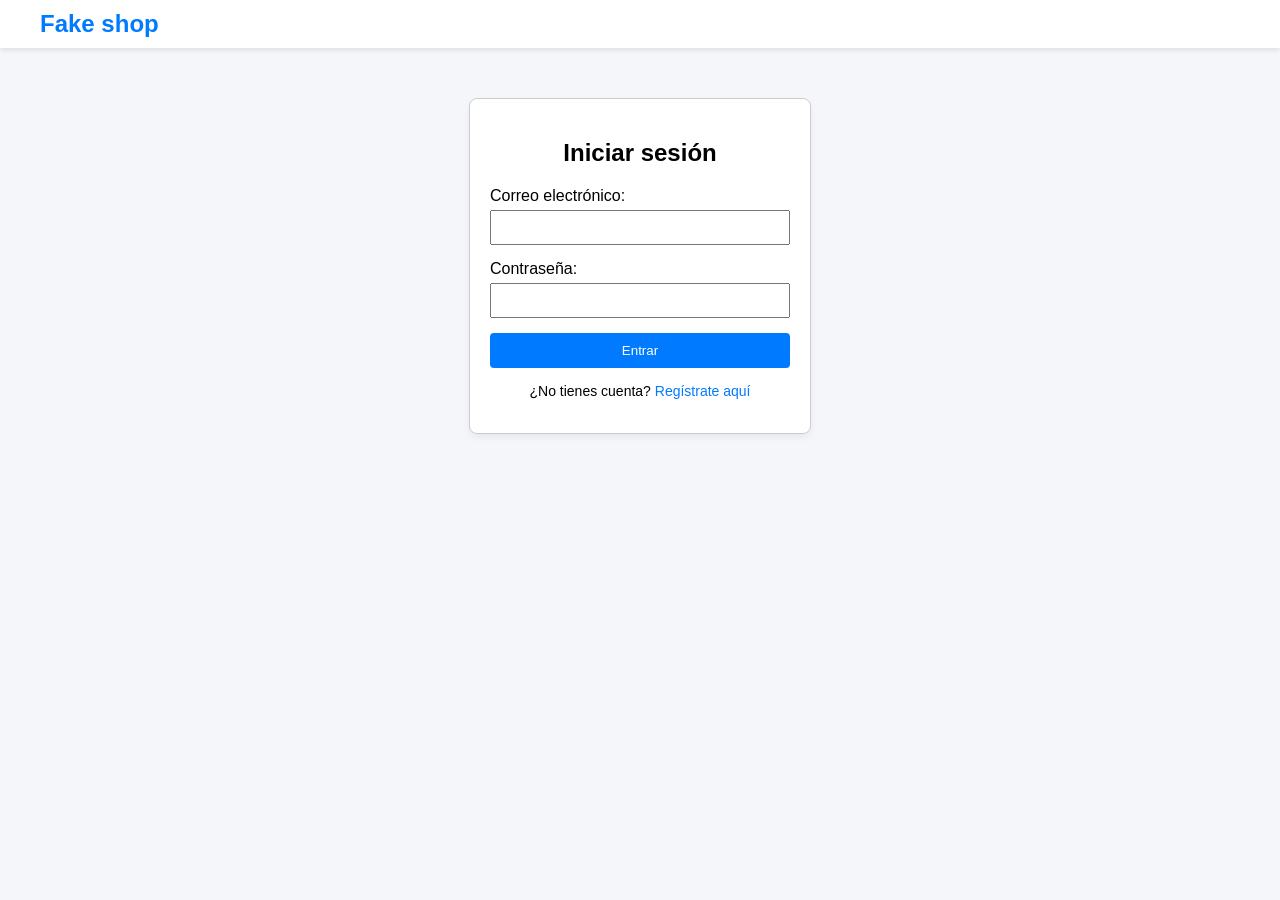
==== src/main/resources/static/index.html @ 2f64dec1 "[MiguelAngelToscuento] first commit" ====
<!DOCTYPE html>
<html lang="en">

<head>
    <meta charset="UTF-8">
    <meta name="viewport" content="width=device-width, initial-scale=1.0">
    <title>Store</title>
    <link rel="stylesheet" href="style.css">
</head>

<body>
<header class="top-nav">
    <h2 class="logo">Fake shop</h2>
    <div class="tabs-container" id="botonesRol" style="display: none">
        <button type="button" class="tab-btn active" id="tabVendedor" onclick="seleccionarRol(2)">Soy Vendedor</button>
        <button type="button" class="tab-btn" id="tabComprador" onclick="seleccionarRol(3)">Soy Comprador</button>
    </div>
</header>
    <!--formulario de registros-->
<div class="forms-wrapper">
    <div class="form-container" id="cajaRegistro" style="display: none;">
        <h2>Registro</h2>
        <input type="hidden" id="regRol" value="2">

        <form id="formRegistro">
            <div class="form-group">
                <label for="regCorreo">Correo Electrónico:</label>
                <input type="email" id="regCorreo" required>
            </div>
            <div class="form-group">
                <label for="regPassword">Contraseña:</label>
                <input type="password" id="regPassword" required>
            </div>
            <button type="submit">Registrarse</button>
        </form>

        <!--enlace para ir al login en caso de ya tener cuenta-->
        <p style="text-align: center; margin-top: 15px; font-size: 14px">
            ¿Ya tienes cuenta? <a href="#" onclick="mostrarLogin()" style="color: #007bff; text-decoration: none">Iniciar sesión</a>
        </p>
    </div>

    <!--formulario de inicio de sesión-->
    <div class="form-container" id="cajaLogin">
        <h2>Iniciar sesión</h2>
        <form id="formLogin">
            <div class="form-group">
                <label for="logCorreo">Correo electrónico:</label>

                <input type="email" id="logCorreo" required>
            </div>
            <div class="form-group">
                <label for="logPassword">Contraseña:</label>

                <input type="password" id="logPassword" required>
            </div>
            <button type="submit">Entrar</button>
        </form>
        <p style="text-align: center; margin-top: 15px; font-size: 14px">
            ¿No tienes cuenta? <a href="#" onclick="mostrarRegistro()" style=" color: #007bff; text-decoration: none;">Regístrate aquí</a>
        </p>
    </div>
</div>
    <script src="main.js"></script>

</body>

</html>
---- src/main/resources/static/style.css ----
/* style.css */
body {
    font-family: Arial, sans-serif;
    margin: 0;
    padding: 0;
    background-color: #f4f6f9;
}

.form-container {
    background-color: #ffffff; /* Fondo blanco para que resalten */
    border: 1px solid #ccc;
    padding: 20px;
    border-radius: 8px;
    width: 300px;
    box-shadow: 0 4px 6px rgba(0,0,0,0.05);
}

.form-container h2 {
    text-align: center;
}

.form-group {
    margin-bottom: 15px;
}

.form-group label {
    display: block;
    margin-bottom: 5px;
}

.form-group input {
    width: 100%;
    padding: 8px;
    box-sizing: border-box;
}

button {
    width: 100%;
    padding: 10px;
    background-color: #007bff;
    color: white;
    border: none;
    border-radius: 4px;
    cursor: pointer;
}

button:hover {
    background-color: #0056b3;
}
.tabs-container{
    display: flex;
    gap: 15px;
    margin: 0;
}
.tab-btn{
    flex: 1;
    width: auto;
    border-radius: 6px;
    padding: 10px;
    background-color: #fff;
    color: #007bff;
    border: 1px solid #007bff;
    cursor: pointer;
    font-weight: bold;
    transition: background-color 0.3s, color 0.3s;
}
.tab-btn.active{
    background-color: #007bff;
    color: #fff;
}

.top-nav{
    display: flex;
    justify-content: space-between;
    align-items: center;
    background-color: #ffffff;
    padding: 10px 40px;
    box-shadow: 0 2px 5px rgba(0,0,0,0.1);
}

.logo{
    margin: 0;
    color: #007bff;
}
.forms-wrapper{
    display: flex;
    justify-content: center;
    gap: 50px;
    margin-top: 50px;
}
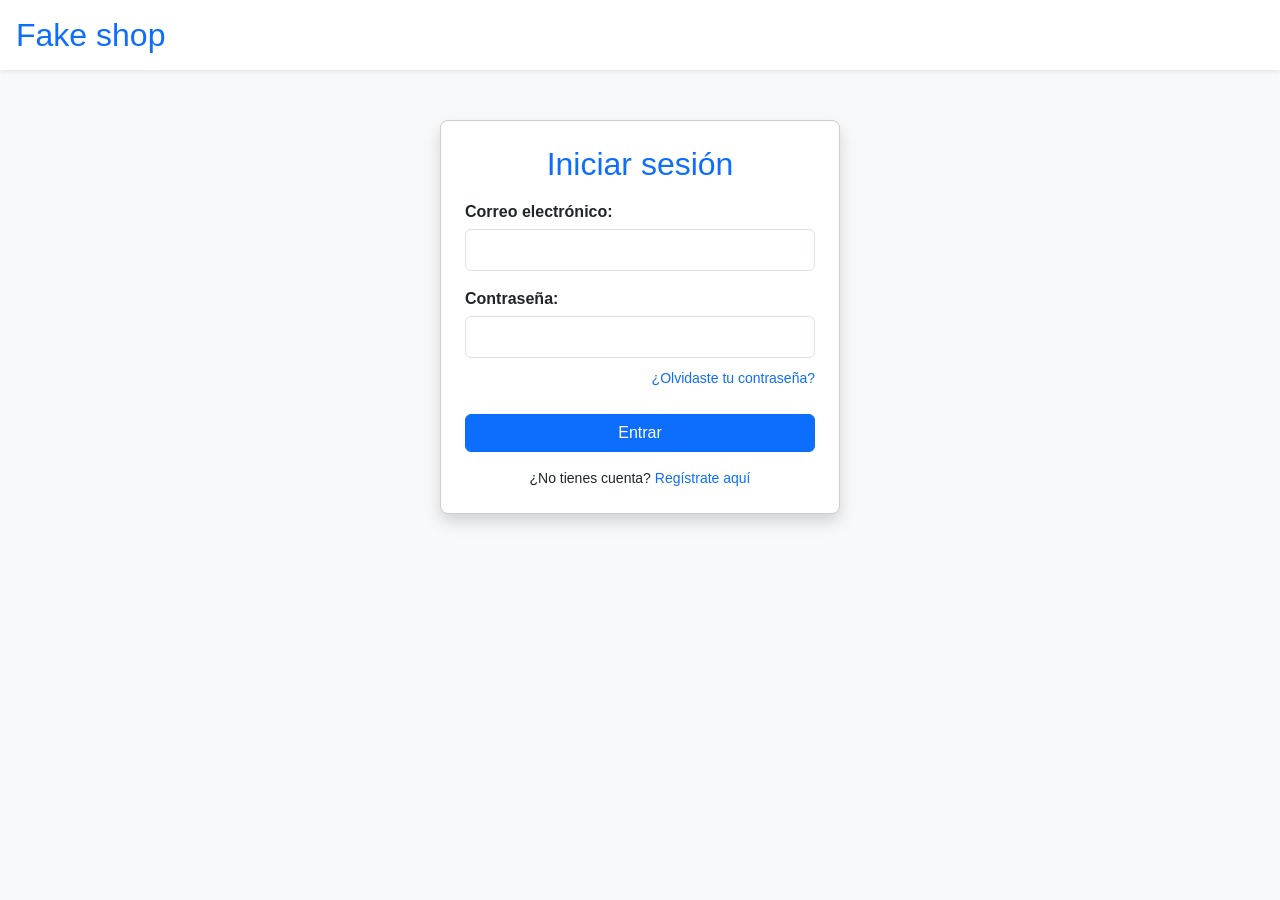
==== commit 7842ac1e: "[MiguelAngelToscuento] user store profile" ====
--- a/src/main/resources/static/index.html
+++ b/src/main/resources/static/index.html
@@ -1,66 +1,113 @@
 <!DOCTYPE html>
-<html lang="en">
+<html lang="es">
 
 <head>
     <meta charset="UTF-8">
     <meta name="viewport" content="width=device-width, initial-scale=1.0">
     <title>Store</title>
+    <!-- Importación de Bootstrap CSS (Requerido para el modal) -->
+    <link href="https://cdn.jsdelivr.net/npm/bootstrap@5.3.3/dist/css/bootstrap.min.css" rel="stylesheet">
+    <!-- Importación de estilos principales -->
     <link rel="stylesheet" href="style.css">
 </head>
 
-<body>
-<header class="top-nav">
-    <h2 class="logo">Fake shop</h2>
-    <div class="tabs-container" id="botonesRol" style="display: none">
-        <button type="button" class="tab-btn active" id="tabVendedor" onclick="seleccionarRol(2)">Soy Vendedor</button>
-        <button type="button" class="tab-btn" id="tabComprador" onclick="seleccionarRol(3)">Soy Comprador</button>
-    </div>
-</header>
-    <!--formulario de registros-->
-<div class="forms-wrapper">
-    <div class="form-container" id="cajaRegistro" style="display: none;">
-        <h2>Registro</h2>
-        <input type="hidden" id="regRol" value="2">
+<body class="bg-light">
+    <!-- Encabezado superior -->
+    <header class="top-nav bg-white shadow-sm p-3 mb-4 d-flex justify-content-between align-items-center">
+        <h2 class="logo text-primary m-0">Fake shop</h2>
+        <!-- Pestañas de selección de rol -->
+        <div class="tabs-container" id="botonesRol" style="display: none">
+            <button type="button" class="btn btn-outline-primary active" id="tabVendedor"
+                onclick="seleccionarRol(2)">Soy Vendedor</button>
+            <button type="button" class="btn btn-outline-secondary" id="tabComprador" onclick="seleccionarRol(3)">Soy
+                Comprador</button>
+        </div>
+    </header>
 
-        <form id="formRegistro">
-            <div class="form-group">
-                <label for="regCorreo">Correo Electrónico:</label>
-                <input type="email" id="regCorreo" required>
-            </div>
-            <div class="form-group">
-                <label for="regPassword">Contraseña:</label>
-                <input type="password" id="regPassword" required>
-            </div>
-            <button type="submit">Registrarse</button>
-        </form>
+    <!-- Contenedor principal de formularios -->
+    <div class="forms-wrapper d-flex justify-content-center">
 
-        <!--enlace para ir al login en caso de ya tener cuenta-->
-        <p style="text-align: center; margin-top: 15px; font-size: 14px">
-            ¿Ya tienes cuenta? <a href="#" onclick="mostrarLogin()" style="color: #007bff; text-decoration: none">Iniciar sesión</a>
-        </p>
+        <!-- Formulario de registro de nuevos usuarios -->
+        <div class="form-container card shadow p-4" id="cajaRegistro"
+            style="display: none; width: 100%; max-width: 400px;">
+            <h2 class="text-center text-primary mb-3">Registro</h2>
+            <input type="hidden" id="regRol" value="2">
+
+            <form id="formRegistro">
+                <div class="form-group mb-3">
+                    <label for="regCorreo" class="form-label fw-bold">Correo Electrónico:</label>
+                    <input type="email" id="regCorreo" class="form-control" required>
+                </div>
+                <div class="form-group mb-4">
+                    <label for="regPassword" class="form-label fw-bold">Contraseña:</label>
+                    <input type="password" id="regPassword" class="form-control" required>
+                </div>
+                <button type="submit" class="btn btn-primary w-100">Registrarse</button>
+            </form>
+
+            <!-- Enlace para alternar a inicio de sesión -->
+            <p class="text-center mt-3 mb-0" style="font-size: 14px">
+                ¿Ya tienes cuenta? <a href="#" onclick="mostrarLogin()" class="text-decoration-none">Iniciar sesión</a>
+            </p>
+        </div>
+
+        <!-- Formulario de inicio de sesión -->
+        <div class="form-container card shadow p-4" id="cajaLogin" style="width: 100%; max-width: 400px;">
+            <h2 class="text-center text-primary mb-3">Iniciar sesión</h2>
+            <form id="formLogin">
+                <div class="form-group mb-3">
+                    <label for="logCorreo" class="form-label fw-bold">Correo electrónico:</label>
+                    <input type="email" id="logCorreo" class="form-control" required>
+                </div>
+                <div class="form-group mb-2">
+                    <label for="logPassword" class="form-label fw-bold">Contraseña:</label>
+                    <input type="password" id="logPassword" class="form-control" required>
+                </div>
+                <div class="text-end mb-4">
+                    <a href="#" class="small text-decoration-none" data-bs-toggle="modal"
+                        data-bs-target="#modalRecuperar">¿Olvidaste tu contraseña?</a>
+                </div>
+                <button type="submit" class="btn btn-primary w-100">Entrar</button>
+            </form>
+
+            <!-- Enlace para alternar a registro -->
+            <p class="text-center mt-3 mb-0" style="font-size: 14px">
+                ¿No tienes cuenta? <a href="#" onclick="mostrarRegistro()" class="text-decoration-none">Regístrate
+                    aquí</a>
+            </p>
+        </div>
     </div>
 
-    <!--formulario de inicio de sesión-->
-    <div class="form-container" id="cajaLogin">
-        <h2>Iniciar sesión</h2>
-        <form id="formLogin">
-            <div class="form-group">
-                <label for="logCorreo">Correo electrónico:</label>
 
-                <input type="email" id="logCorreo" required>
+    <!-- Modal de Recuperación -->
+    <div class="modal fade" id="modalRecuperar" tabindex="-1" aria-hidden="true">
+        <div class="modal-dialog">
+            <div class="modal-content">
+                <div class="modal-header bg-primary text-white">
+                    <h5 class="modal-title">Recuperar Contraseña</h5>
+                    <button type="button" class="btn-close btn-close-white" data-bs-dismiss="modal"></button>
+                </div>
+                <div class="modal-body">
+                    <p class="small text-muted">Ingresa el correo electrónico asociado a tu cuenta. Te enviaremos un
+                        enlace para que puedas crear una nueva contraseña.</p>
+                    <div class="mb-3">
+                        <label class="form-label fw-bold">Correo Electrónico</label>
+                        <input type="email" id="inputCorreoRecuperacion" class="form-control"
+                            placeholder="ejemplo@correo.com">
+                    </div>
+                </div>
+                <div class="modal-footer">
+                    <button type="button" class="btn btn-secondary" data-bs-dismiss="modal">Cancelar</button>
+                    <button type="button" class="btn btn-primary" id="btnEnviarRecuperacion">Enviar Correo</button>
+                </div>
             </div>
-            <div class="form-group">
-                <label for="logPassword">Contraseña:</label>
+        </div>
+    </div>
 
-                <input type="password" id="logPassword" required>
-            </div>
-            <button type="submit">Entrar</button>
-        </form>
-        <p style="text-align: center; margin-top: 15px; font-size: 14px">
-            ¿No tienes cuenta? <a href="#" onclick="mostrarRegistro()" style=" color: #007bff; text-decoration: none;">Regístrate aquí</a>
-        </p>
-    </div>
-</div>
+    <!-- Importación de Bootstrap JS (Requerido para que el modal funcione al hacer clic) -->
+    <script src="https://cdn.jsdelivr.net/npm/bootstrap@5.3.3/dist/js/bootstrap.bundle.min.js"></script>
+
+    <!-- Lógica de autenticación y navegación -->
     <script src="main.js"></script>
 
 </body>
--- a/src/main/resources/static/style.css
+++ b/src/main/resources/static/style.css
@@ -1,4 +1,4 @@
-/* style.css */
+/* Estilos generales del cuerpo de la página */
 body {
     font-family: Arial, sans-serif;
     margin: 0;
@@ -6,8 +6,9 @@
     background-color: #f4f6f9;
 }
 
+/* Contenedor principal de los formularios */
 .form-container {
-    background-color: #ffffff; /* Fondo blanco para que resalten */
+    background-color: #ffffff;
     border: 1px solid #ccc;
     padding: 20px;
     border-radius: 8px;
@@ -15,25 +16,30 @@
     box-shadow: 0 4px 6px rgba(0,0,0,0.05);
 }
 
+/* Título dentro de los formularios */
 .form-container h2 {
     text-align: center;
 }
 
+/* Agrupación de etiquetas y campos de entrada */
 .form-group {
     margin-bottom: 15px;
 }
 
+/* Etiquetas de los formularios */
 .form-group label {
     display: block;
     margin-bottom: 5px;
 }
 
+/* Campos de entrada de texto */
 .form-group input {
     width: 100%;
     padding: 8px;
     box-sizing: border-box;
 }
 
+/* Estilo general para los botones */
 button {
     width: 100%;
     padding: 10px;
@@ -44,15 +50,20 @@
     cursor: pointer;
 }
 
+/* Efecto al pasar el cursor sobre los botones */
 button:hover {
     background-color: #0056b3;
 }
-.tabs-container{
+
+/* Contenedor de las pestañas de selección de rol */
+.tabs-container {
     display: flex;
     gap: 15px;
     margin: 0;
 }
-.tab-btn{
+
+/* Estilo de cada pestaña inactiva */
+.tab-btn {
     flex: 1;
     width: auto;
     border-radius: 6px;
@@ -64,12 +75,15 @@
     font-weight: bold;
     transition: background-color 0.3s, color 0.3s;
 }
-.tab-btn.active{
+
+/* Estilo de la pestaña activa seleccionada */
+.tab-btn.active {
     background-color: #007bff;
     color: #fff;
 }
 
-.top-nav{
+/* Barra de navegación superior */
+.top-nav {
     display: flex;
     justify-content: space-between;
     align-items: center;
@@ -78,11 +92,14 @@
     box-shadow: 0 2px 5px rgba(0,0,0,0.1);
 }
 
-.logo{
+/* Logotipo de la tienda */
+.logo {
     margin: 0;
     color: #007bff;
 }
-.forms-wrapper{
+
+/* Envoltorio para centrar los formularios en la pantalla */
+.forms-wrapper {
     display: flex;
     justify-content: center;
     gap: 50px;
